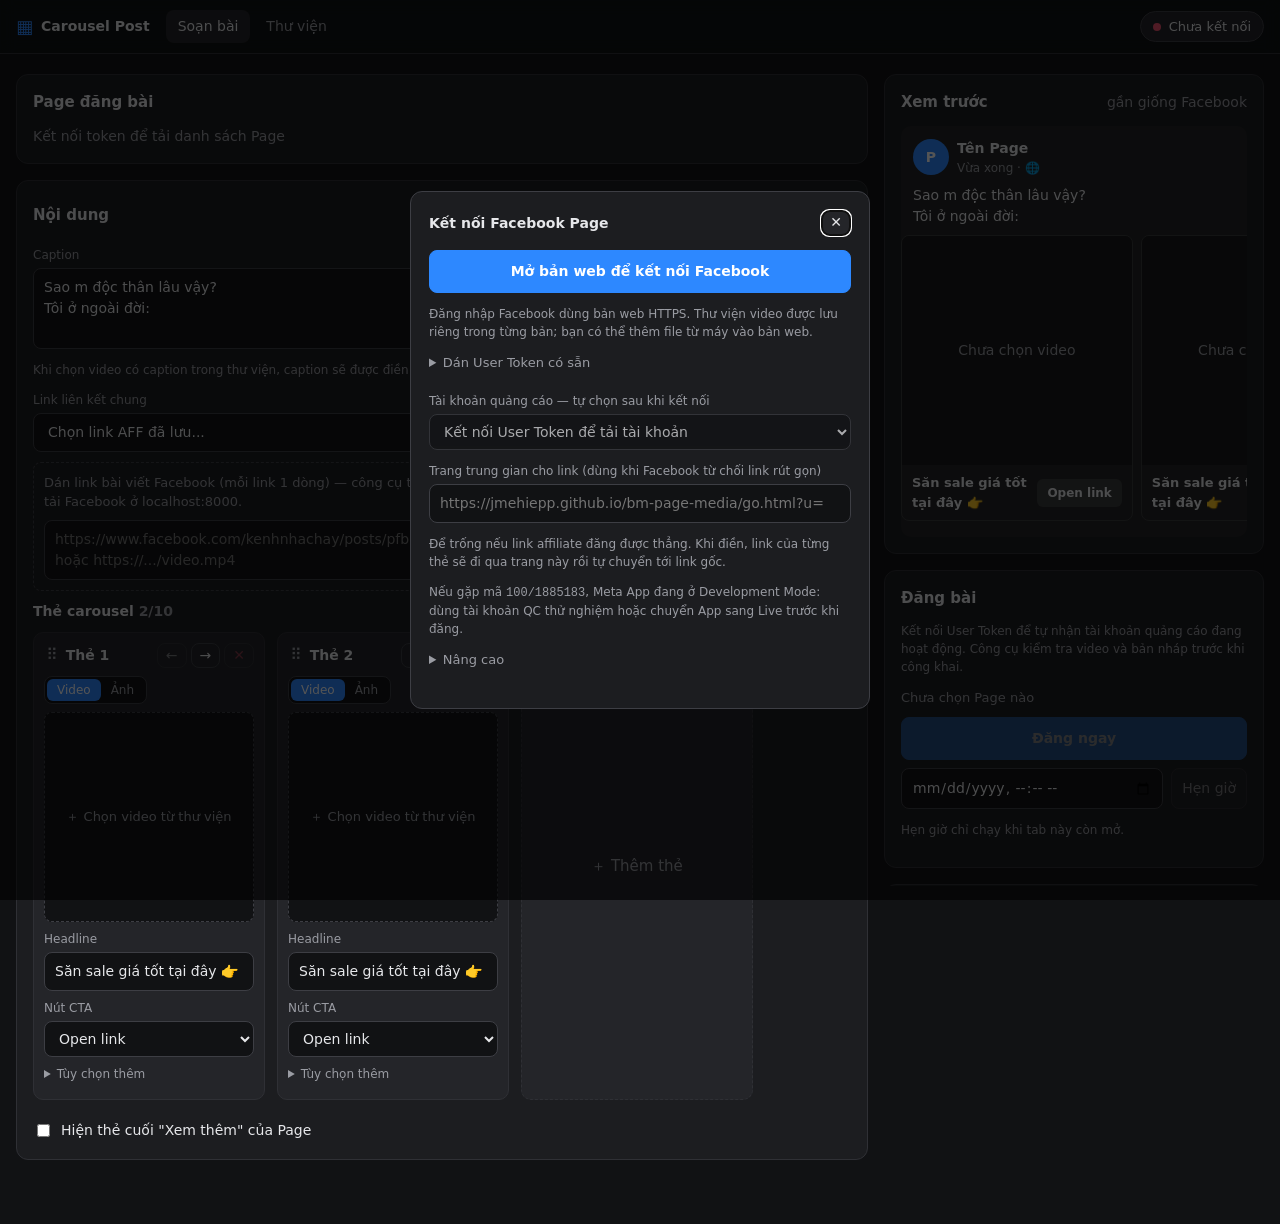
==== tool/index.html @ f49e4856 "feat: add Facebook Login carousel web app" ====
<!doctype html>
<html lang="vi">
<head>
  <meta charset="utf-8">
  <meta name="viewport" content="width=device-width, initial-scale=1">
  <title>Carousel Post Tool</title>
  <link rel="icon" type="image/svg+xml" href="data:image/svg+xml,%3Csvg xmlns='http://www.w3.org/2000/svg' viewBox='0 0 64 64'%3E%3Crect width='64' height='64' rx='14' fill='%232d88ff'/%3E%3Crect x='6' y='18' width='10' height='28' rx='3' fill='%23ffffff' opacity='.45'/%3E%3Crect x='48' y='18' width='10' height='28' rx='3' fill='%23ffffff' opacity='.45'/%3E%3Crect x='19' y='12' width='26' height='40' rx='4' fill='%23ffffff'/%3E%3Cpath d='M28 25v14l11-7z' fill='%232d88ff'/%3E%3C/svg%3E">
  <link rel="stylesheet" href="styles.css">
</head>
<body>
  <header class="topbar">
    <div class="brand"><span class="brand-mark">▦</span><span>Carousel Post</span></div>
    <nav class="nav-tabs" aria-label="Chế độ">
      <button id="nav-compose" type="button" class="active">Soạn bài</button>
      <button id="nav-library" type="button">Thư viện</button>
    </nav>
    <button id="open-settings" type="button" class="connection-chip is-off">
      <span class="dot"></span><span id="connection-text">Chưa kết nối</span>
    </button>
  </header>

  <main id="view-compose" class="compose">
    <div class="editor">
      <section class="panel">
        <div class="panel-head">
          <h2>Page đăng bài <span id="pages-count" class="muted count"></span></h2>
          <button id="refresh-pages" type="button" class="small-btn" title="Tải lại Page và tài khoản quảng cáo được cấp quyền" hidden>↻ Cập nhật Page &amp; QC</button>
        </div>
        <div id="pages" class="page-chips"><span class="muted">Kết nối token để tải danh sách Page</span></div>
      </section>

      <section class="panel">
        <div class="panel-head">
          <h2>Nội dung</h2>
          <div class="segmented">
            <button id="mode-manual" type="button" class="active">Tạo thủ công</button>
            <button id="mode-clone" type="button">Sao chép bài gốc</button>
          </div>
        </div>

        <div id="manual-content">
          <label class="field"><span>Caption</span><textarea id="message" rows="3">Sao m độc thân lâu vậy?
Tôi ở ngoài đời:</textarea></label>
          <p class="muted small caption-hint">Khi chọn video có caption trong thư viện, caption sẽ được điền tự động; caption bạn đã sửa sẽ được giữ nguyên.</p>
          <div id="default-link-picker"></div>
          <input id="default-link" type="url" hidden>
          <div id="quick-import"></div>
          <div class="subhead">
            <h3>Thẻ carousel <span id="card-count" class="muted"></span></h3>
            <span class="muted">Bấm ô media để chọn từ thư viện · kéo ⠿ để đổi thứ tự</span>
          </div>
          <div id="cards" class="cards"></div>
        </div>

        <div id="clone-content" hidden></div>

        <label class="check end-card"><input type="checkbox" id="end-card"> Hiện thẻ cuối "Xem thêm" của Page</label>
      </section>
    </div>

    <aside class="sidebar">
      <section class="panel">
        <div class="panel-head"><h2>Xem trước</h2><span class="muted">gần giống Facebook</span></div>
        <div id="post-preview"></div>
      </section>

      <section class="panel">
        <h2>Đăng bài</h2>
        <p class="muted small">Kết nối User Token để tự nhận tài khoản quảng cáo đang hoạt động. Công cụ kiểm tra video và bản nháp trước khi công khai.</p>
        <div id="publish-summary" class="muted publish-summary"></div>
        <button id="publish-now" type="button" class="primary block">Đăng ngay</button>
        <div class="schedule-row">
          <input id="schedule-at" type="datetime-local" aria-label="Thời gian hẹn">
          <button id="schedule" type="button">Hẹn giờ</button>
        </div>
        <p class="muted small">Hẹn giờ chỉ chạy khi tab này còn mở.</p>
        <div id="jobs" class="jobs"></div>
      </section>

      <details class="panel log-panel" open>
        <summary>Nhật ký</summary>
        <div id="log" class="log"></div>
      </details>
    </aside>
  </main>

  <main id="view-library" class="library-view" hidden>
    <section class="panel">
      <div class="panel-head">
        <h2>Thư viện</h2>
        <div class="segmented">
          <button id="library-tab-video" type="button" class="active">Video</button>
          <button id="library-tab-image" type="button">Ảnh</button>
          <button id="library-tab-affiliate" type="button">Link AFF</button>
        </div>
      </div>
      <p class="muted">Thư viện trình duyệt lưu video/ảnh để dùng lại. Với Video, phần “Quét Page tự động” lưu bản gốc ở server theo cron 15 phút/lần và đồng bộ vào thư viện khi mở công cụ. Caption được giữ kèm video. Tab Link AFF dùng để lưu link và chọn nhanh khi soạn bài.</p>
      <div id="library-video"></div>
      <div id="library-image" hidden></div>
      <div id="library-affiliate" hidden></div>
    </section>
  </main>

  <dialog id="settings-dialog" class="modal">
    <div class="modal-head">
      <strong>Kết nối Facebook Page</strong>
      <button id="close-settings" type="button" class="icon-btn" aria-label="Đóng">✕</button>
    </div>
    <button id="facebook-login-btn" type="button" class="primary block">Kết nối Facebook</button>
    <p id="facebook-login-status" class="muted small" role="status" aria-live="polite"></p>
    <details class="advanced">
      <summary>Dán User Token có sẵn</summary>
    <label class="field"><span>User Token — tài khoản Facebook cá nhân</span>
      <input id="token" type="password" autocomplete="off" placeholder="EAA...">
    </label>
    <label class="check"><input type="checkbox" id="remember-token"> Nhớ token trên máy này</label>
    <p class="muted small">Dán User Token từ tài khoản Facebook có quyền tạo nội dung trên Page và quản lý quảng cáo. Công cụ tự xác minh loại token, tải Page và chọn tài khoản quảng cáo đang hoạt động. Page Token và System User Token sẽ được báo rõ để thay bằng User Token.</p>
    <a href="https://developers.facebook.com/tools/explorer/" target="_blank" rel="noopener">Mở công cụ cấp token của Meta</a>
    <button id="load-accounts" type="button" class="block">Kết nối bằng token</button>
    </details>
    <div id="ad-account-settings">
    <label class="field"><span>Tài khoản quảng cáo — tự chọn sau khi kết nối</span>
      <select id="ad-account-id" disabled><option value="">Kết nối User Token để tải tài khoản</option></select>
    </label>
    <div id="ad-account-status" class="muted small"></div>
    </div>
    <label class="field"><span>Trang trung gian cho link (dùng khi Facebook từ chối link rút gọn)</span>
      <input id="link-wrapper" placeholder="https://jmehiepp.github.io/bm-page-media/go.html?u=">
    </label>
    <p class="muted small">Để trống nếu link affiliate đăng được thẳng. Khi điền, link của từng thẻ sẽ đi qua trang này rồi tự chuyển tới link gốc.</p>
    <p class="muted small">Nếu gặp mã <code>100/1885183</code>, Meta App đang ở Development Mode: dùng tài khoản QC thử nghiệm hoặc chuyển App sang Live trước khi đăng.</p>
    <details class="advanced">
      <summary>Nâng cao</summary>
      <label class="field"><span>Graph/Marketing API version</span><input id="api-version" value="v26.0"></label>
      <p class="muted small">User Token cần pages_show_list, pages_read_engagement, pages_manage_posts và ads_management. Tài khoản Facebook cấp token phải được quyền truy cập Page và tài khoản quảng cáo đã chọn. Công cụ tạo bài carousel, không tạo chiến dịch quảng cáo.</p>
    </details>
    <div id="me" class="status-line"></div>
  </dialog>

  <dialog id="media-picker" class="modal picker"></dialog>

  <script src="js/facebook-login-config.js"></script>
  <script src="js/graph-api-client.js"></script>
  <script src="js/facebook-login.js"></script>
  <script src="js/facebook-account-loader.js"></script>
  <script src="js/facebook-media-uploader.js"></script>
  <script src="js/carousel-post-publisher.js"></script>
  <script src="js/publish-failure-diagnostics.js"></script>
  <script src="js/page-selector.js"></script>
  <script src="js/scheduled-publish-queue.js"></script>
  <script src="js/facebook-post-cloner.js"></script>
  <script src="js/local-media-db.js"></script>
  <script src="js/media-thumbnail-generator.js"></script>
  <script src="js/media-library-store.js"></script>
  <script src="js/carousel-card-fields.js"></script>
  <script src="js/affiliate-link-store.js"></script>
  <script src="js/affiliate-link-picker.js"></script>
  <script src="js/media-library-panel.js"></script>
  <script src="js/media-library-picker.js"></script>
  <script src="js/carousel-card-editor.js"></script>
  <script src="js/affiliate-library-panel.js"></script>
  <script src="js/public-post-resolver.js"></script>
  <script src="js/server-library-sync.js"></script>
  <script src="js/quick-video-import.js"></script>
  <script src="js/post-clone-panel.js"></script>
  <script src="js/post-preview.js"></script>
  <script src="js/app-shell-ui.js"></script>
  <script src="js/app-main.js"></script>
</body>
</html>
---- tool/styles.css ----
:root {
  --bg: #111214;
  --panel: #1c1d20;
  --panel-2: #242529;
  --border: #2f3035;
  --border-strong: #3d3e44;
  --text: #e6e7ea;
  --muted: #9a9ca3;
  --primary: #2d88ff;
  --primary-soft: #2d88ff1f;
  --danger: #f0506e;
  --ok: #3ecf8e;
  --radius: 12px;
}

* { box-sizing: border-box; }
[hidden] { display: none !important; }

body {
  margin: 0;
  background: var(--bg);
  color: var(--text);
  font: 14px/1.5 system-ui, -apple-system, "Segoe UI", Roboto, sans-serif;
}

h2 { font-size: 15px; margin: 0 0 12px; font-weight: 650; }
h3 { font-size: 14px; margin: 0; font-weight: 600; }
.muted { color: var(--muted); }
.small { font-size: 12px; }

input, select, textarea, button {
  font: inherit;
  color: var(--text);
  background: var(--bg);
  border: 1px solid var(--border-strong);
  border-radius: 8px;
  padding: 8px 10px;
}
input, select, textarea { width: 100%; }
input:focus, select:focus, textarea:focus { outline: none; border-color: var(--primary); box-shadow: 0 0 0 3px var(--primary-soft); }
input[type="checkbox"] { width: auto; accent-color: var(--primary); }
textarea { resize: vertical; }

button { cursor: pointer; background: var(--panel-2); transition: background .15s, border-color .15s; }
button:hover:not(:disabled) { border-color: #55565d; }
button:disabled { opacity: .45; cursor: not-allowed; }
button.primary { background: var(--primary); border-color: var(--primary); color: #fff; font-weight: 600; }
button.primary:hover:not(:disabled) { filter: brightness(1.1); }
button.block { width: 100%; padding: 10px; }
.icon-btn { padding: 2px 8px; line-height: 1.4; }
.icon-btn.danger { color: var(--danger); }

.field { display: flex; flex-direction: column; gap: 4px; margin-bottom: 12px; }
.field > span { color: var(--muted); font-size: 12px; font-weight: 500; }
.check { display: inline-flex; gap: 8px; align-items: center; cursor: pointer; }

/* Top bar */
.topbar {
  position: sticky; top: 0; z-index: 10;
  display: flex; align-items: center; gap: 16px; flex-wrap: wrap;
  padding: 10px max(16px, calc((100vw - 1280px) / 2));
  background: #111214e6; backdrop-filter: blur(8px);
  border-bottom: 1px solid var(--border);
}
.brand { display: flex; align-items: center; gap: 8px; font-weight: 700; }
.brand-mark { color: var(--primary); font-size: 18px; }
.nav-tabs { display: flex; gap: 4px; margin-right: auto; }
.nav-tabs button { border: 0; background: transparent; color: var(--muted); padding: 6px 12px; }
.nav-tabs button.active { background: var(--panel-2); color: var(--text); }
.connection-chip { display: inline-flex; align-items: center; gap: 8px; border-radius: 999px; padding: 5px 12px; font-size: 13px; }
.connection-chip .dot { width: 8px; height: 8px; border-radius: 50%; background: var(--danger); }
.connection-chip.is-on .dot { background: var(--ok); }

/* Layout */
.compose, .library-view { max-width: 1280px; margin: 0 auto; padding: 20px 16px 64px; }
.compose { display: grid; grid-template-columns: minmax(0, 1fr) 380px; gap: 16px; align-items: start; }
.sidebar { position: sticky; top: 72px; display: flex; flex-direction: column; gap: 16px; max-height: calc(100vh - 88px); overflow-y: auto; }
.editor { display: flex; flex-direction: column; gap: 16px; min-width: 0; }
@media (max-width: 1080px) {
  .compose { grid-template-columns: 1fr; }
  .sidebar { position: static; max-height: none; overflow: visible; }
}

.panel { background: var(--panel); border: 1px solid var(--border); border-radius: var(--radius); padding: 16px; }
.panel-head { display: flex; align-items: center; justify-content: space-between; gap: 12px; flex-wrap: wrap; margin-bottom: 12px; }
.panel-head h2 { margin: 0; }
.subhead { display: flex; align-items: baseline; justify-content: space-between; gap: 8px; flex-wrap: wrap; margin: 4px 0 10px; }

.segmented { display: inline-flex; background: var(--bg); border: 1px solid var(--border-strong); border-radius: 8px; padding: 2px; }
.segmented button { border: 0; background: transparent; color: var(--muted); padding: 5px 12px; border-radius: 6px; }
.segmented button.active { background: var(--primary); color: #fff; }
.segmented.mini { margin-bottom: 8px; }
.segmented.mini button { padding: 2px 10px; font-size: 12px; }

/* Pages */
.page-chips { display: flex; flex-wrap: wrap; gap: 8px; }
.page-chip { position: relative; cursor: pointer; }
.page-chip input { position: absolute; opacity: 0; pointer-events: none; }
.page-chip span { display: inline-block; padding: 6px 12px; border-radius: 999px; border: 1px solid var(--border-strong); background: var(--bg); }
.page-chip input:checked + span { border-color: var(--primary); background: var(--primary-soft); color: #fff; }
.page-chip input:checked + span::before { content: "✓ "; color: var(--primary); }

/* Cards */
.cards { display: grid; grid-auto-flow: column; grid-auto-columns: 232px; gap: 12px; overflow-x: auto; padding-bottom: 8px; scroll-snap-type: x proximity; }
.card { border: 1px solid var(--border); background: var(--panel-2); border-radius: 10px; padding: 10px; scroll-snap-align: start; }
.card .field { margin-bottom: 8px; }
.card-head { display: flex; justify-content: space-between; align-items: center; margin-bottom: 8px; }
.card-actions { display: flex; gap: 4px; }
.card-title { display: flex; align-items: center; gap: 6px; }
.drag-handle { cursor: grab; color: var(--muted); font-size: 16px; line-height: 1; padding: 2px; user-select: none; }
.drag-handle:hover { color: var(--text); }
.card.dragging { opacity: .4; }
.card.drop-target { border-color: var(--primary); box-shadow: 0 0 0 2px var(--primary); }
.count { font-weight: 400; font-size: 13px; margin-left: 4px; }
.small-btn { padding: 5px 10px; font-size: 13px; }
.library-search { margin-bottom: 12px; }
.add-card { display: grid; place-items: center; min-height: 320px; border-style: dashed; color: var(--muted); font-size: 15px; }
.add-card:hover { color: var(--text); border-color: var(--primary) !important; }

.media-slot {
  position: relative; display: grid; place-items: center; width: 100%; aspect-ratio: 1;
  padding: 0; margin-bottom: 8px; overflow: hidden;
  border: 1px dashed var(--border-strong); background: var(--bg); color: var(--muted);
}
.media-slot:hover { border-color: var(--primary); color: var(--text); }
.media-slot.has-media { border-style: solid; }
.media-slot img { position: absolute; inset: 0; width: 100%; height: 100%; object-fit: cover; }
.media-empty { padding: 12px; font-size: 13px; }
.media-caption { position: absolute; left: 0; right: 0; bottom: 0; padding: 18px 8px 6px; font-size: 12px; text-align: left; color: #fff; background: linear-gradient(transparent, #000c); white-space: nowrap; overflow: hidden; text-overflow: ellipsis; }
.play-badge, .pv-play { position: absolute; display: grid; place-items: center; width: 40px; height: 40px; border-radius: 50%; border: 2px solid #fff; color: #fff; background: #0006; font-size: 14px; }

.card-more summary { cursor: pointer; color: var(--muted); font-size: 12px; margin-bottom: 6px; }
.file-button { display: inline-block; cursor: pointer; background: var(--panel-2); border: 1px solid var(--border-strong); border-radius: 8px; padding: 8px 10px; }
.file-button.small { font-size: 12px; padding: 6px 8px; max-width: 100%; overflow: hidden; text-overflow: ellipsis; white-space: nowrap; }
.end-card { margin-top: 12px; }

/* Preview */
.pv-post { background: #242526; border-radius: 10px; padding: 12px 0; }
.pv-head { display: flex; gap: 8px; align-items: center; padding: 0 12px; }
.pv-avatar { display: grid; place-items: center; width: 36px; height: 36px; border-radius: 50%; background: var(--primary); color: #fff; font-weight: 700; }
.pv-page { font-weight: 600; }
.pv-message { padding: 8px 12px; white-space: pre-wrap; }
.pv-track { display: flex; gap: 8px; overflow-x: auto; padding: 0 12px 4px; scroll-snap-type: x mandatory; }
.pv-card { flex: 0 0 72%; border: 1px solid #3a3b3c; border-radius: 8px; overflow: hidden; background: #242526; scroll-snap-align: start; }
.pv-media { position: relative; display: grid; place-items: center; aspect-ratio: 1; background: #18191a; }
.pv-media img { position: absolute; inset: 0; width: 100%; height: 100%; object-fit: cover; }
.pv-foot { display: flex; align-items: center; justify-content: space-between; gap: 8px; padding: 8px 10px; }
.pv-headline { font-weight: 600; font-size: 13px; overflow: hidden; display: -webkit-box; -webkit-line-clamp: 2; -webkit-box-orient: vertical; }
.pv-cta { flex-shrink: 0; background: #3a3b3c; border-radius: 6px; padding: 5px 10px; font-size: 12px; font-weight: 600; }
.pv-end { display: grid; place-items: center; text-align: center; padding: 16px; color: var(--muted); }

/* Publish */
.publish-summary { margin-bottom: 10px; font-size: 13px; }
.schedule-row { display: flex; gap: 8px; margin-top: 8px; }
.schedule-row input { flex: 1; min-width: 0; }
.jobs:empty { display: none; }
.job { display: flex; justify-content: space-between; align-items: center; gap: 8px; padding: 6px 0; border-top: 1px solid var(--border); font-size: 12px; }
.job-done { color: var(--ok); }
.job-error { color: var(--danger); }
.log-panel summary { cursor: pointer; font-weight: 650; }
.log { font-family: ui-monospace, Menlo, monospace; font-size: 12px; max-height: 220px; overflow: auto; white-space: pre-wrap; margin-top: 8px; }
.log:empty::before { content: "Chưa có hoạt động"; color: var(--muted); }
.log-error { color: var(--danger); }
.log-ok { color: var(--ok); }

/* Clone mode */
.source-row { display: flex; gap: 6px; }
.source-row input { flex: 1; min-width: 0; }
.source-row button { flex-shrink: 0; }
.group-title { font-size: 12px; font-weight: 600; margin-bottom: 8px; }
.prefilled { border: 1px solid var(--border); border-radius: 10px; padding: 12px; margin: 12px 0; }
.clone-cards { display: grid; grid-template-columns: repeat(auto-fill, minmax(200px, 1fr)); gap: 8px; margin-bottom: 8px; }
.clone-card { border: 1px solid var(--border); background: var(--panel-2); border-radius: 8px; padding: 8px; }
.clone-card .badge { margin-bottom: 6px; }
.customizable { border: 1px solid var(--primary); background: var(--primary-soft); border-radius: 10px; padding: 12px; }
.customizable .group-title { color: var(--primary); }
.preview-media { display: block; width: 100%; aspect-ratio: 1; object-fit: cover; border-radius: 6px; margin-bottom: 6px; }
.badge { display: inline-block; font-size: 11px; padding: 1px 6px; border-radius: 4px; background: #3a3b3c; color: var(--text); }
.badge-video { background: #7b3fe4; }
.source-link { display: block; margin-top: 4px; font-size: 11px; word-break: break-all; }
.error { color: var(--danger); font-size: 13px; }

/* Library */
.library-form { display: flex; flex-direction: column; gap: 8px; margin-bottom: 14px; }
.library-form .row { display: flex; flex-wrap: wrap; gap: 8px; align-items: center; }
.library-auto-scan { margin-bottom: 14px; padding: 12px; border: 1px solid var(--border-strong); border-radius: 10px; background: var(--bg); }
.library-auto-scan .panel-head { margin-bottom: 8px; }
.library-source-list { display: flex; flex-direction: column; gap: 5px; margin: 8px 0; }
.library-source-item { display: flex; align-items: center; justify-content: space-between; gap: 8px; color: var(--muted); font-size: 12px; }
.library-source-item span { overflow: hidden; text-overflow: ellipsis; white-space: nowrap; }
.library-name { flex: 0 1 200px !important; }
.library-grid { display: grid; grid-template-columns: repeat(auto-fill, minmax(160px, 1fr)); gap: 10px; }
.library-tile { position: relative; display: block; width: 100%; text-align: left; border: 1px solid var(--border); border-radius: 8px; padding: 6px; background: var(--panel-2); }
button.library-tile:hover { border-color: var(--primary); }
.library-tile.selected { border-color: var(--primary); box-shadow: 0 0 0 2px var(--primary); }
.library-title { font-size: 13px; margin-top: 4px; word-break: break-word; }
.affiliate-picker-field { margin-bottom: 8px; }
.affiliate-picker { display: flex; gap: 6px; }
.affiliate-picker select { flex: 0 1 48%; min-width: 0; }
.affiliate-picker input { flex: 1; min-width: 0; }
.affiliate-form { display: flex; gap: 6px; align-items: center; margin-bottom: 10px; }
.affiliate-form input { min-width: 0; }
.affiliate-form .affiliate-name { flex: 0 1 220px; }
.affiliate-form .affiliate-url { flex: 1; }
.affiliate-actions { margin-bottom: 10px; }
.affiliate-actions .library-search { max-width: 360px; margin-bottom: 0; }
.affiliate-link-list { display: flex; flex-direction: column; gap: 8px; }
.affiliate-link-item { display: flex; align-items: center; justify-content: space-between; gap: 12px; padding: 10px; border: 1px solid var(--border); border-radius: 8px; background: var(--panel-2); }
.affiliate-link-info { display: flex; flex-direction: column; gap: 2px; min-width: 0; }
.affiliate-link-info strong { font-size: 13px; }
.affiliate-link-info a { color: var(--primary); font-size: 12px; overflow: hidden; text-overflow: ellipsis; white-space: nowrap; }
@media (max-width: 620px) {
  .affiliate-form, .affiliate-picker { flex-direction: column; align-items: stretch; }
  .affiliate-form .affiliate-name, .affiliate-picker select { flex: auto; max-width: none; width: 100%; }
}
.status-ready { background: #1f6f4a; }
.status-error { background: var(--danger); }

/* Dialogs */
.modal { width: min(460px, calc(100vw - 32px)); background: var(--panel); color: var(--text); border: 1px solid var(--border-strong); border-radius: var(--radius); padding: 18px; }
.modal::backdrop { background: #000a; }
.modal .check { margin-bottom: 12px; }
.modal-head, .picker-head { display: flex; justify-content: space-between; align-items: center; margin-bottom: 14px; }
.picker { width: min(820px, calc(100vw - 32px)); max-height: 80vh; }
.advanced { margin: 4px 0 12px; }
.advanced summary { cursor: pointer; color: var(--muted); font-size: 13px; margin-bottom: 8px; }
.status-line { font-size: 13px; margin-bottom: 10px; word-break: break-word; }
.status-line:empty { display: none; }
.tile-remove { position: absolute; top: 8px; right: 8px; background: rgba(0,0,0,.6); }
.quick-import { border: 1px dashed var(--border-strong); border-radius: 8px; padding: 10px; margin: 10px 0; display: grid; gap: 8px; }
.quick-import textarea { width: 100%; }
.subhead-line { font-size: 13px; color: var(--muted); }
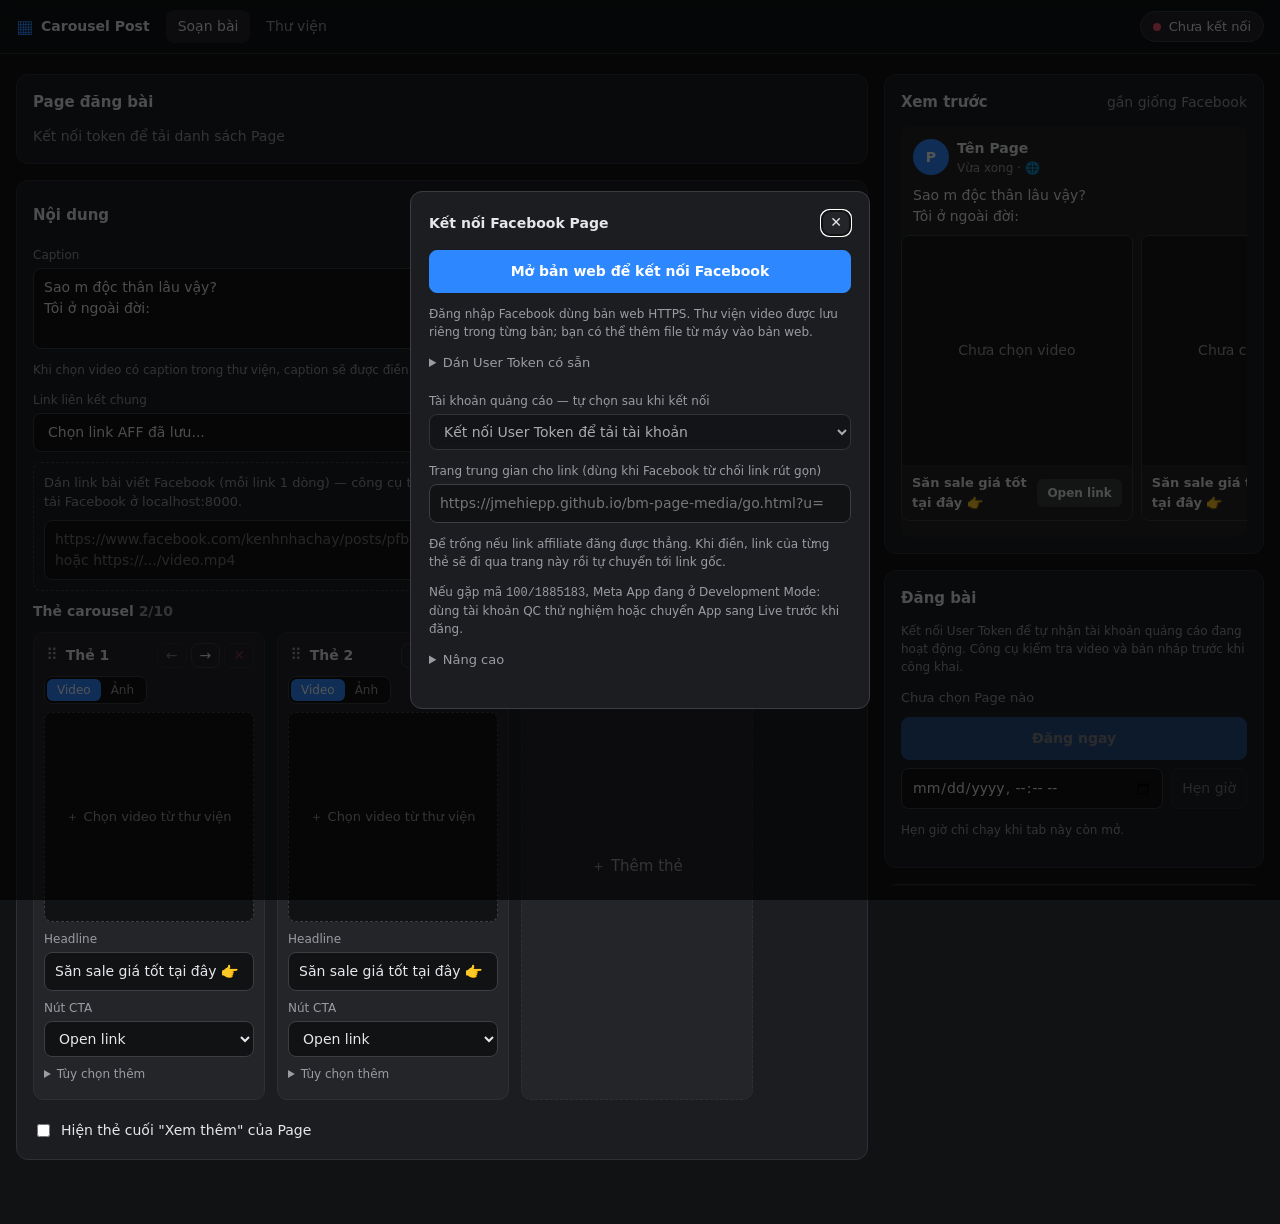
==== commit d1e8ff20: "feat: add local disconnect and update login data notices" ====
--- a/tool/index.html
+++ b/tool/index.html
@@ -108,6 +108,7 @@
     </div>
     <button id="facebook-login-btn" type="button" class="primary block">Kết nối Facebook</button>
     <p id="facebook-login-status" class="muted small" role="status" aria-live="polite"></p>
+    <button id="disconnect-facebook" type="button" class="block" hidden>Ngắt kết nối</button>
     <details class="advanced">
       <summary>Dán User Token có sẵn</summary>
     <label class="field"><span>User Token — tài khoản Facebook cá nhân</span>
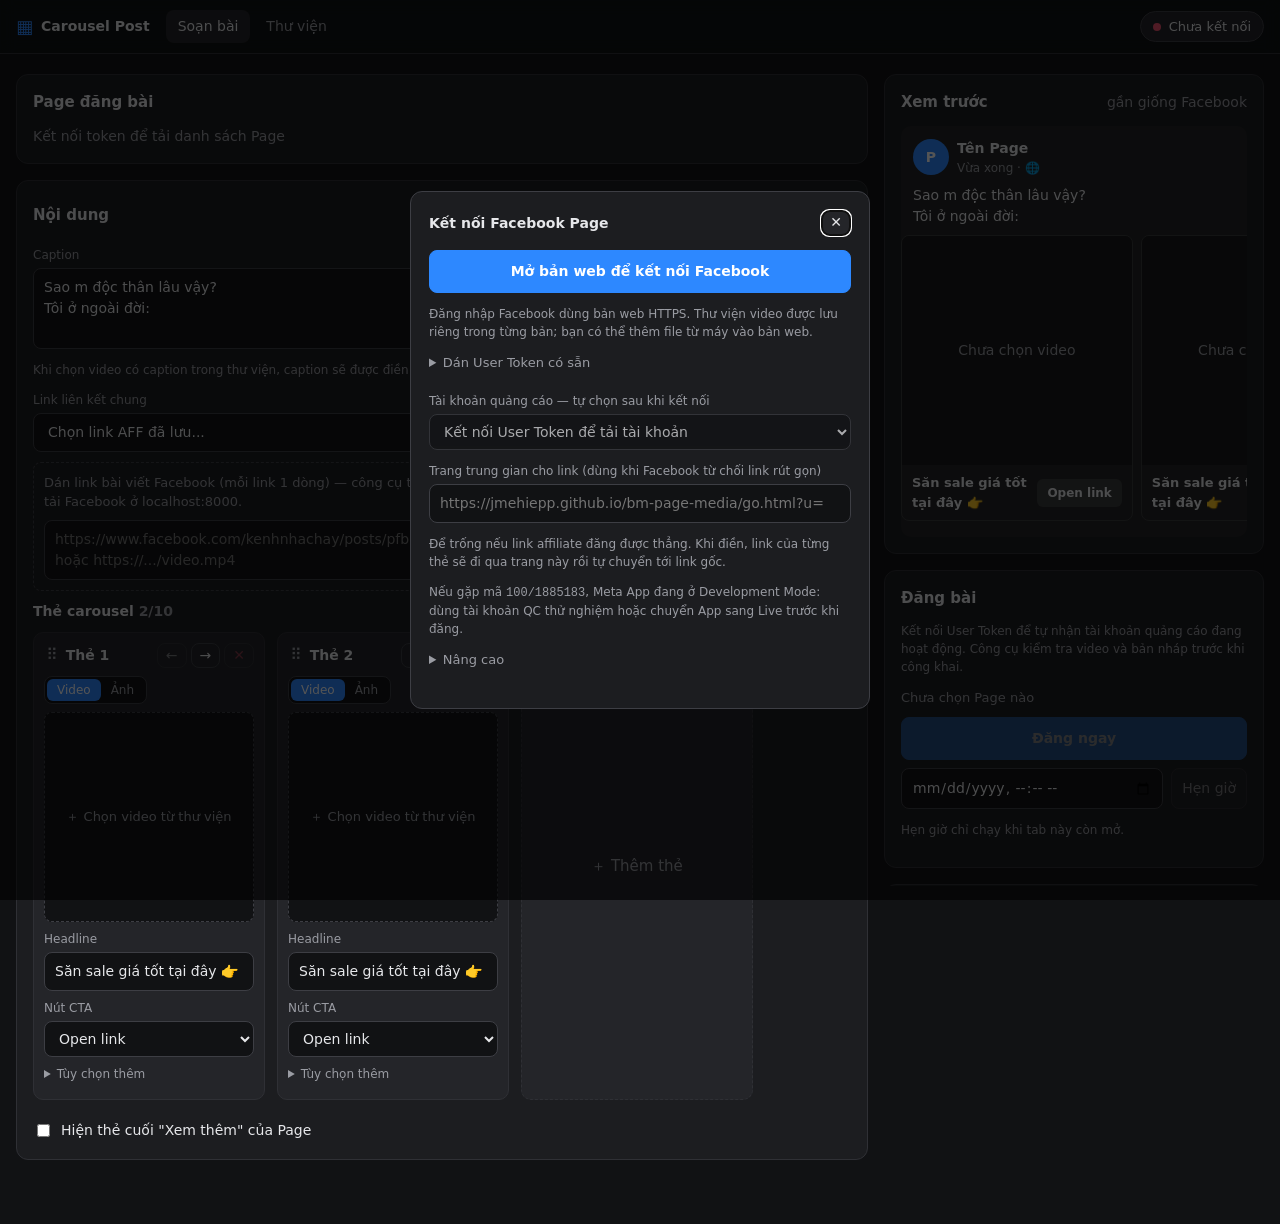
==== commit 4f4e8267: "Show visible Facebook connection success and failure status" ====
--- a/tool/index.html
+++ b/tool/index.html
@@ -18,6 +18,8 @@
       <span class="dot"></span><span id="connection-text">Chưa kết nối</span>
     </button>
   </header>
+
+  <p id="connection-notice" class="connection-notice" role="status" aria-live="polite" hidden></p>
 
   <main id="view-compose" class="compose">
     <div class="editor">
--- a/tool/styles.css
+++ b/tool/styles.css
@@ -230,3 +230,6 @@
 .quick-import { border: 1px dashed var(--border-strong); border-radius: 8px; padding: 10px; margin: 10px 0; display: grid; gap: 8px; }
 .quick-import textarea { width: 100%; }
 .subhead-line { font-size: 13px; color: var(--muted); }
+
+.connection-notice { margin: 12px 24px; padding: 12px 16px; border: 1px solid #758ba5; border-radius: 8px; background: #142235; color: #f0f6ff; }
+.connection-notice[hidden] { display: none; }
